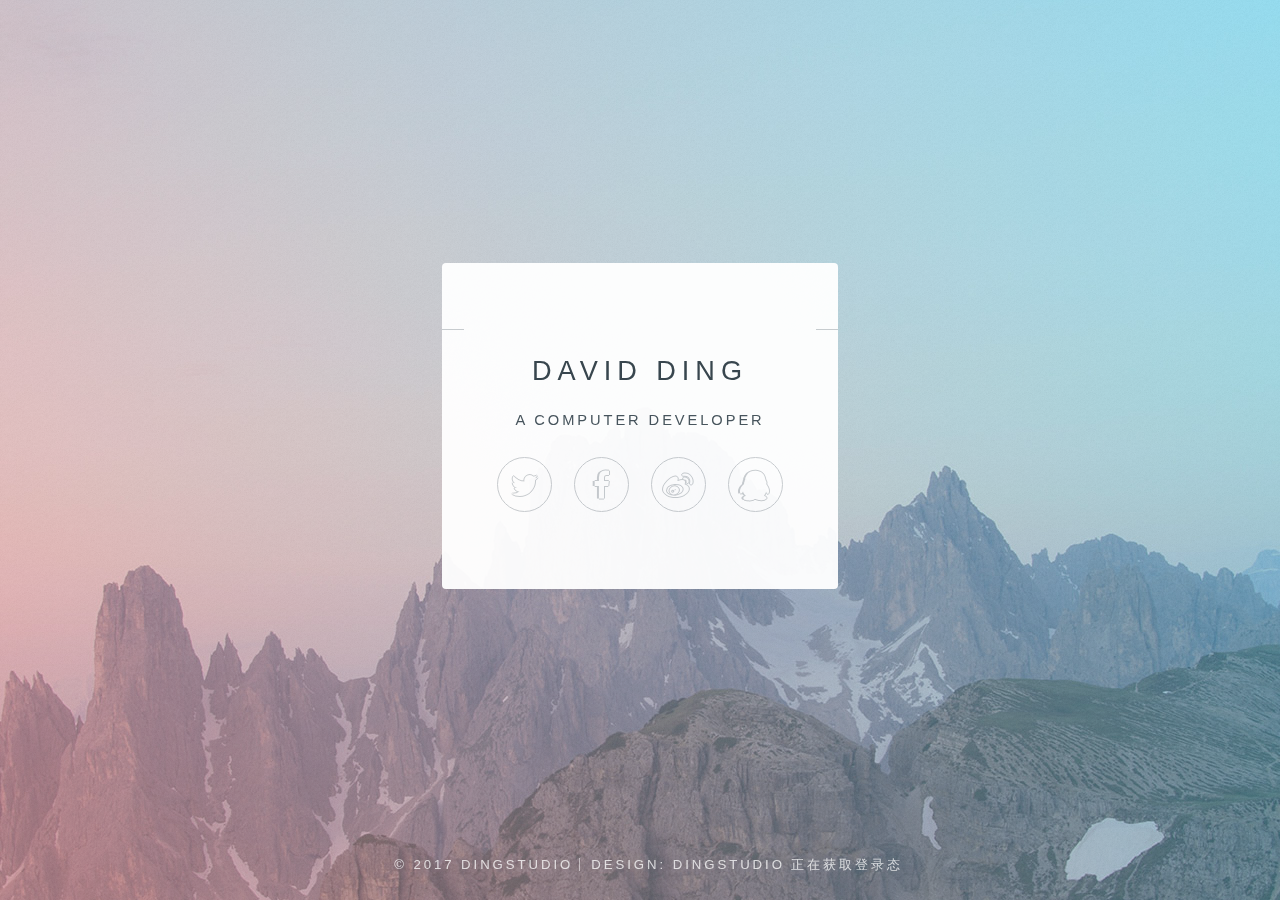
==== index.html @ 2adf883c "Add SSO Support" ====
<!DOCTYPE HTML>
<!--
	Identity by HTML5 UP
	html5up.net | @ajlkn
	Free for personal and commercial use under the CCA 3.0 license (html5up.net/license)
-->
<html>
	<head>
		<title>Identity by DingStudio</title>
		<meta charset="utf-8" />
		<meta name="viewport" content="width=device-width, initial-scale=1" />
		<!--[if lte IE 8]><script src="assets/js/html5shiv.js"></script><![endif]-->
		<link rel="stylesheet" href="assets/css/main.css" />
		<!--[if lte IE 9]><link rel="stylesheet" href="assets/css/ie9.css" /><![endif]-->
		<!--[if lte IE 8]><link rel="stylesheet" href="assets/css/ie8.css" /><![endif]-->
		<noscript><link rel="stylesheet" href="assets/css/noscript.css" /></noscript>
	</head>
	<body class="is-loading">

		<!-- Wrapper -->
			<div id="wrapper">

				<!-- Main -->
					<section id="main">
						<header>
							<span class="avatar"><img src="http://avatars2.githubusercontent.com/u/13513906" alt="" /></span>
							<h1><a href="http://www.dingstudio.cn">David Ding</a></h1>
							<p><a href="http://blog.dingstudio.cn">A computer developer</a></p>
						</header>
						<!--
						<hr />
						<h2>Extra Stuff!</h2>
						<form method="post" action="#">
							<div class="field">
								<input type="text" name="name" id="name" placeholder="Name" />
							</div>
							<div class="field">
								<input type="email" name="email" id="email" placeholder="Email" />
							</div>
							<div class="field">
								<div class="select-wrapper">
									<select name="department" id="department">
										<option value="">Department</option>
										<option value="sales">Sales</option>
										<option value="tech">Tech Support</option>
										<option value="null">/dev/null</option>
									</select>
								</div>
							</div>
							<div class="field">
								<textarea name="message" id="message" placeholder="Message" rows="4"></textarea>
							</div>
							<div class="field">
								<input type="checkbox" id="human" name="human" /><label for="human">I'm a human</label>
							</div>
							<div class="field">
								<label>But are you a robot?</label>
								<input type="radio" id="robot_yes" name="robot" /><label for="robot_yes">Yes</label>
								<input type="radio" id="robot_no" name="robot" /><label for="robot_no">No</label>
							</div>
							<ul class="actions">
								<li><a href="#" class="button">Get Started</a></li>
							</ul>
						</form>
						<hr />
						-->
						<footer>
							<ul class="icons">
								<li><a href="https://twitter.com/_DavidDing" class="fa-twitter">Twitter</a></li>
								<li><a href="https://www.facebook.com/DingCloud" class="fa-facebook">Facebook</a></li>
								<li><a href="https://weibo.com/ddawx123" class="fa-weibo">Weibo</a></li>
								<li><a href="http://wpa.qq.com/msgrd?v=3&uin=954759397&site=qq&menu=yes" class="fa-qq">QQ</a></li>
							</ul>
						</footer>
					</section>

				<!-- Footer -->
					<footer id="footer">
						<ul class="copyright">
							<li>&copy; 2017 DingStudio</li><li>Design: <a href="http://www.dingstudio.cn">DingStudio</a> <span id="login_status">正在获取登录态</span></li>
						</ul>
					</footer>

			</div>

		<!-- Scripts -->
			<!--[if lte IE 8]><script src="assets/js/respond.min.js"></script><![endif]-->
			<script>
				if ('addEventListener' in window) {
					window.addEventListener('load', function() { document.body.className = document.body.className.replace(/\bis-loading\b/, ''); });
					document.body.className += (navigator.userAgent.match(/(MSIE|rv:11\.0)/) ? ' is-ie' : '');
				}
				var xhr;
    			if (window.XMLHttpRequest) {// code for IE7+, Firefox, Chrome, Opera, Safari
    			    xhr = new XMLHttpRequest();
    			}
    			else {// code for IE6, IE5
    			    xhr = new ActiveXObject("Microsoft.XMLHTTP");
    			}
    			xhr.onreadystatechange = function () {
    			    if (xhr.readyState == 4 && xhr.status == 200) {
    			        var authdata = xhr.responseXML;
    			        var authcode = authdata.getElementsByTagName("authcode")[0].firstChild.nodeValue;
    			        //alert(authcode);
    			        if (authcode == '0') {
    			            document.getElementById("login_status").innerHTML = '<a href="https://passport.dingstudio.cn/sso/login?returnUrl=' + encodeURIComponent(window.location.href) + '" target="_self">登录</a>';
    			        }
    			        else {
    			            var token = authdata.getElementsByTagName("token")[0].firstChild.nodeValue;//Get User Token
    			            var xhr2;
    			            if (window.XMLHttpRequest) {// code for IE7+, Firefox, Chrome, Opera, Safari
    			                xhr2 = new XMLHttpRequest();
    			            }
    			            else {// code for IE6, IE5
    			                xhr2 = new ActiveXObject("Microsoft.XMLHTTP");
    			            }
    			            xhr2.onreadystatechange = function () {
    			                if (xhr2.readyState == 4 && xhr2.status == 200) {
    			                    var userinfo = xhr2.responseXML;
    			                    var resultcode = userinfo.getElementsByTagName("code")[0].firstChild.nodeValue;
    			                    if (resultcode == 200) {
    			                        //var userdata = userinfo.getElementsByTagName("data")[0];
										var username = userinfo.getElementsByTagName("data")[0].getElementsByTagName("username")[0].firstChild.nodeValue;
										document.getElementById("login_status").innerHTML = '您已作为：<a href="https://passport.dingstudio.cn/sso/usercenter.php?ref=portalindex" target="_blank">' + username + '</a> 登录，<a href="https://passport.dingstudio.cn/sso/login.php?action=dologout&url=' + encodeURIComponent(window.location.href) + '" target="_self" title="退出网站通行证登录状态">点此</a>退出。';
    			                    }
    			                }
    			            }
    			            xhr2.withCredentials = true;
    			            xhr2.open("POST", "https://passport.dingstudio.cn/sso/api?format=xml&action=verify", true);
    			            xhr2.setRequestHeader("Content-type", "application/x-www-form-urlencoded");
    			            xhr2.send('token=' + token + '&reqtime=' + Date.parse(new Date()) / 1000 + '&cors_domain=' + window.location.protocol + '//' + window.location.host);
    			        }
    			    }
    			}
    			xhr.withCredentials = true;
    			xhr.open("POST", "https://passport.dingstudio.cn/sso/api?format=xml&action=status", true);
    			xhr.setRequestHeader("Content-type", "application/x-www-form-urlencoded");
    			xhr.send('cors_domain=' + window.location.protocol + '//' + window.location.host);
			</script>

	</body>
</html>
---- assets/css/main.css ----
@charset "UTF-8";
@import url(font-awesome.min.css);
/*@import url("https://fonts.googleapis.com/css?family=Source+Sans+Pro:300");*/

/*
	Identity by HTML5 UP
	html5up.net | @ajlkn
	Free for personal and commercial use under the CCA 3.0 license (html5up.net/license)
*/

/* Reset */

	html, body, div, span, applet, object, iframe, h1, h2, h3, h4, h5, h6, p, blockquote, pre, a, abbr, acronym, address, big, cite, code, del, dfn, em, img, ins, kbd, q, s, samp, small, strike, strong, sub, sup, tt, var, b, u, i, center, dl, dt, dd, ol, ul, li, fieldset, form, label, legend, table, caption, tbody, tfoot, thead, tr, th, td, article, aside, canvas, details, embed, figure, figcaption, footer, header, hgroup, menu, nav, output, ruby, section, summary, time, mark, audio, video {
		margin: 0;
		padding: 0;
		border: 0;
		font-size: 100%;
		font: inherit;
		vertical-align: baseline;
	}

	article, aside, details, figcaption, figure, footer, header, hgroup, menu, nav, section {
		display: block;
	}

	body {
		line-height: 1;
	}

	ol, ul {
		list-style: none;
	}

	blockquote, q {
		quotes: none;
	}

	blockquote:before, blockquote:after, q:before, q:after {
		content: '';
		content: none;
	}

	table {
		border-collapse: collapse;
		border-spacing: 0;
	}

	body {
		-webkit-text-size-adjust: none;
	}

/* Box Model */

	*, *:before, *:after {
		-moz-box-sizing: border-box;
		-webkit-box-sizing: border-box;
		box-sizing: border-box;
	}

/* Basic */

	@media screen and (max-width: 480px) {

		html, body {
			min-width: 320px;
		}

	}

	body.is-loading *, body.is-loading *:before, body.is-loading *:after {
		-moz-animation: none !important;
		-webkit-animation: none !important;
		-ms-animation: none !important;
		animation: none !important;
		-moz-transition: none !important;
		-webkit-transition: none !important;
		-ms-transition: none !important;
		transition: none !important;
	}

	html {
		height: 100%;
	}

	body {
		height: 100%;
		background-color: #ffffff;
		background-image: url("images/overlay.png"), -moz-linear-gradient(60deg, rgba(255, 165, 150, 0.5) 5%, rgba(0, 228, 255, 0.35)), url("../../images/bg.jpg");
		background-image: url("images/overlay.png"), -webkit-linear-gradient(60deg, rgba(255, 165, 150, 0.5) 5%, rgba(0, 228, 255, 0.35)), url("../../images/bg.jpg");
		background-image: url("images/overlay.png"), -ms-linear-gradient(60deg, rgba(255, 165, 150, 0.5) 5%, rgba(0, 228, 255, 0.35)), url("../../images/bg.jpg");
		background-image: url("images/overlay.png"), linear-gradient(60deg, rgba(255, 165, 150, 0.5) 5%, rgba(0, 228, 255, 0.35)), url("../../images/bg.jpg");
		background-repeat: repeat,			no-repeat,			no-repeat;
		background-size: 100px 100px, cover,				cover;
		background-position: top left,		center center,		bottom center;
		background-attachment: fixed,			fixed,				fixed;
	}

		body:after {
			content: '';
			display: block;
			position: fixed;
			top: 0;
			left: 0;
			width: 100%;
			height: inherit;
			opacity: 0;
			z-index: 1;
			background-color: #ffffff;
			background-image: url("images/overlay.png"), -moz-linear-gradient(60deg, rgba(255, 165, 150, 0.5) 5%, rgba(0, 228, 255, 0.35));
			background-image: url("images/overlay.png"), -webkit-linear-gradient(60deg, rgba(255, 165, 150, 0.5) 5%, rgba(0, 228, 255, 0.35));
			background-image: url("images/overlay.png"), -ms-linear-gradient(60deg, rgba(255, 165, 150, 0.5) 5%, rgba(0, 228, 255, 0.35));
			background-image: url("images/overlay.png"), linear-gradient(60deg, rgba(255, 165, 150, 0.5) 5%, rgba(0, 228, 255, 0.35));
			background-repeat: repeat,			no-repeat;
			background-size: 100px 100px, cover;
			background-position: top left,		center center;
			-moz-transition: opacity 1.75s ease-out;
			-webkit-transition: opacity 1.75s ease-out;
			-ms-transition: opacity 1.75s ease-out;
			transition: opacity 1.75s ease-out;
		}

		body.is-loading:after {
			opacity: 1;
		}

/* Type */

	body, input, select, textarea {
		color: #414f57;
		font-family: "Source Sans Pro", Helvetica, sans-serif;
		font-size: 14pt;
		font-weight: 300;
		line-height: 2;
		letter-spacing: 0.2em;
		text-transform: uppercase;
	}

		@media screen and (max-width: 1680px) {

			body, input, select, textarea {
				font-size: 11pt;
			}

		}

		@media screen and (max-width: 480px) {

			body, input, select, textarea {
				font-size: 10pt;
				line-height: 1.75;
			}

		}

	a {
		-moz-transition: color 0.2s ease, border-color 0.2s ease;
		-webkit-transition: color 0.2s ease, border-color 0.2s ease;
		-ms-transition: color 0.2s ease, border-color 0.2s ease;
		transition: color 0.2s ease, border-color 0.2s ease;
		color: inherit;
		text-decoration: none;
	}

		a:before {
			-moz-transition: color 0.2s ease, text-shadow 0.2s ease;
			-webkit-transition: color 0.2s ease, text-shadow 0.2s ease;
			-ms-transition: color 0.2s ease, text-shadow 0.2s ease;
			transition: color 0.2s ease, text-shadow 0.2s ease;
		}

		a:hover {
			color: #ff7496;
		}

	strong, b {
		color: #313f47;
	}

	em, i {
		font-style: italic;
	}

	p {
		margin: 0 0 1.5em 0;
	}

	h1, h2, h3, h4, h5, h6 {
		color: #313f47;
		line-height: 1.5;
		margin: 0 0 0.75em 0;
	}

		h1 a, h2 a, h3 a, h4 a, h5 a, h6 a {
			color: inherit;
			text-decoration: none;
		}

	h1 {
		font-size: 1.85em;
		letter-spacing: 0.22em;
		margin: 0 0 0.525em 0;
	}

	h2 {
		font-size: 1.25em;
	}

	h3 {
		font-size: 1em;
	}

	h4 {
		font-size: 1em;
	}

	h5 {
		font-size: 1em;
	}

	h6 {
		font-size: 1em;
	}

	@media screen and (max-width: 480px) {

		h1 {
			font-size: 1.65em;
		}

	}

	sub {
		font-size: 0.8em;
		position: relative;
		top: 0.5em;
	}

	sup {
		font-size: 0.8em;
		position: relative;
		top: -0.5em;
	}

	hr {
		border: 0;
		border-bottom: solid 1px #c8cccf;
		margin: 3em 0;
	}

/* Form */

	form {
		margin: 0 0 1.5em 0;
	}

		form > .field {
			margin: 0 0 1.5em 0;
		}

			form > .field > :last-child {
				margin-bottom: 0;
			}

	label {
		color: #313f47;
		display: block;
		font-size: 0.9em;
		margin: 0 0 0.75em 0;
	}

	input[type="text"],
	input[type="password"],
	input[type="email"],
	input[type="tel"],
	select,
	textarea {
		-moz-appearance: none;
		-webkit-appearance: none;
		-ms-appearance: none;
		appearance: none;
		border-radius: 4px;
		border: solid 1px #c8cccf;
		color: inherit;
		display: block;
		outline: 0;
		padding: 0 1em;
		text-decoration: none;
		width: 100%;
	}

		input[type="text"]:invalid,
		input[type="password"]:invalid,
		input[type="email"]:invalid,
		input[type="tel"]:invalid,
		select:invalid,
		textarea:invalid {
			box-shadow: none;
		}

		input[type="text"]:focus,
		input[type="password"]:focus,
		input[type="email"]:focus,
		input[type="tel"]:focus,
		select:focus,
		textarea:focus {
			border-color: #ff7496;
		}

	.select-wrapper {
		text-decoration: none;
		display: block;
		position: relative;
	}

		.select-wrapper:before {
			content: "";
			-moz-osx-font-smoothing: grayscale;
			-webkit-font-smoothing: antialiased;
			font-family: FontAwesome;
			font-style: normal;
			font-weight: normal;
			text-transform: none !important;
		}

		.select-wrapper:before {
			color: #c8cccf;
			display: block;
			height: 2.75em;
			line-height: 2.75em;
			pointer-events: none;
			position: absolute;
			right: 0;
			text-align: center;
			top: 0;
			width: 2.75em;
		}

		.select-wrapper select::-ms-expand {
			display: none;
		}

	input[type="text"],
	input[type="password"],
	input[type="email"],
	select {
		height: 2.75em;
	}

	textarea {
		padding: 0.75em 1em;
	}

	input[type="checkbox"],
	input[type="radio"] {
		-moz-appearance: none;
		-webkit-appearance: none;
		-ms-appearance: none;
		appearance: none;
		display: block;
		float: left;
		margin-right: -2em;
		opacity: 0;
		width: 1em;
		z-index: -1;
	}

		input[type="checkbox"] + label,
		input[type="radio"] + label {
			text-decoration: none;
			color: #414f57;
			cursor: pointer;
			display: inline-block;
			font-size: 1em;
			font-weight: 300;
			padding-left: 2.4em;
			padding-right: 0.75em;
			position: relative;
		}

			input[type="checkbox"] + label:before,
			input[type="radio"] + label:before {
				-moz-osx-font-smoothing: grayscale;
				-webkit-font-smoothing: antialiased;
				font-family: FontAwesome;
				font-style: normal;
				font-weight: normal;
				text-transform: none !important;
			}

			input[type="checkbox"] + label:before,
			input[type="radio"] + label:before {
				border-radius: 4px;
				border: solid 1px #c8cccf;
				content: '';
				display: inline-block;
				height: 1.65em;
				left: 0;
				line-height: 1.58125em;
				position: absolute;
				text-align: center;
				top: 0.15em;
				width: 1.65em;
			}

		input[type="checkbox"]:checked + label:before,
		input[type="radio"]:checked + label:before {
			color: #ff7496;
			content: '\f00c';
		}

		input[type="checkbox"]:focus + label:before,
		input[type="radio"]:focus + label:before {
			border-color: #ff7496;
		}

	input[type="checkbox"] + label:before {
		border-radius: 4px;
	}

	input[type="radio"] + label:before {
		border-radius: 100%;
	}

	::-webkit-input-placeholder {
		color: #616f77 !important;
		opacity: 1.0;
	}

	:-moz-placeholder {
		color: #616f77 !important;
		opacity: 1.0;
	}

	::-moz-placeholder {
		color: #616f77 !important;
		opacity: 1.0;
	}

	:-ms-input-placeholder {
		color: #616f77 !important;
		opacity: 1.0;
	}

	.formerize-placeholder {
		color: #616f77 !important;
		opacity: 1.0;
	}

/* Icon */

	.icon {
		text-decoration: none;
		position: relative;
		border-bottom: none;
	}

		.icon:before {
			-moz-osx-font-smoothing: grayscale;
			-webkit-font-smoothing: antialiased;
			font-family: FontAwesome;
			font-style: normal;
			font-weight: normal;
			text-transform: none !important;
		}

		.icon > .label {
			display: none;
		}

/* List */

	ol {
		list-style: decimal;
		margin: 0 0 1.5em 0;
		padding-left: 1.25em;
	}

		ol li {
			padding-left: 0.25em;
		}

	ul {
		list-style: disc;
		margin: 0 0 1.5em 0;
		padding-left: 1em;
	}

		ul li {
			padding-left: 0.5em;
		}

		ul.alt {
			list-style: none;
			padding-left: 0;
		}

			ul.alt li {
				border-top: solid 1px #c8cccf;
				padding: 0.5em 0;
			}

				ul.alt li:first-child {
					border-top: 0;
					padding-top: 0;
				}

		ul.icons {
			cursor: default;
			list-style: none;
			padding-left: 0;
			margin-top: -0.675em;
		}

			ul.icons li {
				display: inline-block;
				padding: 0.675em 0.5em;
			}

				ul.icons li a {
					text-decoration: none;
					position: relative;
					display: block;
					width: 3.75em;
					height: 3.75em;
					border-radius: 100%;
					border: solid 1px #c8cccf;
					line-height: 3.75em;
					overflow: hidden;
					text-align: center;
					text-indent: 3.75em;
					white-space: nowrap;
				}

					ul.icons li a:before {
						-moz-osx-font-smoothing: grayscale;
						-webkit-font-smoothing: antialiased;
						font-family: FontAwesome;
						font-style: normal;
						font-weight: normal;
						text-transform: none !important;
					}

					ul.icons li a:before {
						color: #ffffff;
						text-shadow: 1.25px 0px 0px #c8cccf, -1.25px 0px 0px #c8cccf, 0px 1.25px 0px #c8cccf, 0px -1.25px 0px #c8cccf;
					}

					ul.icons li a:hover:before {
						text-shadow: 1.25px 0px 0px #ff7496, -1.25px 0px 0px #ff7496, 0px 1.25px 0px #ff7496, 0px -1.25px 0px #ff7496;
					}

					ul.icons li a:before {
						position: absolute;
						top: 0;
						left: 0;
						width: inherit;
						height: inherit;
						font-size: 1.85rem;
						line-height: inherit;
						text-align: center;
						text-indent: 0;
					}

					ul.icons li a:hover {
						border-color: #ff7496;
					}

			@media screen and (max-width: 480px) {

				ul.icons li a:before {
					font-size: 1.5rem;
				}

			}

		ul.actions {
			cursor: default;
			list-style: none;
			padding-left: 0;
		}

			ul.actions li {
				display: inline-block;
				padding: 0 0.75em 0 0;
				vertical-align: middle;
			}

				ul.actions li:last-child {
					padding-right: 0;
				}

	dl {
		margin: 0 0 1.5em 0;
	}

		dl dt {
			display: block;
			margin: 0 0 0.75em 0;
		}

		dl dd {
			margin-left: 1.5em;
		}

/* Button */

	input[type="submit"],
	input[type="reset"],
	input[type="button"],
	button,
	.button {
		-moz-appearance: none;
		-webkit-appearance: none;
		-ms-appearance: none;
		appearance: none;
		-moz-transition: background-color 0.2s ease-in-out, border-color 0.2s ease-in-out, color 0.2s ease-in-out;
		-webkit-transition: background-color 0.2s ease-in-out, border-color 0.2s ease-in-out, color 0.2s ease-in-out;
		-ms-transition: background-color 0.2s ease-in-out, border-color 0.2s ease-in-out, color 0.2s ease-in-out;
		transition: background-color 0.2s ease-in-out, border-color 0.2s ease-in-out, color 0.2s ease-in-out;
		display: inline-block;
		height: 2.75em;
		line-height: 2.75em;
		padding: 0 1.5em;
		background-color: transparent;
		border-radius: 4px;
		border: solid 1px #c8cccf;
		color: #414f57 !important;
		cursor: pointer;
		text-align: center;
		text-decoration: none;
		white-space: nowrap;
	}

		input[type="submit"]:hover,
		input[type="reset"]:hover,
		input[type="button"]:hover,
		button:hover,
		.button:hover {
			border-color: #ff7496;
			color: #ff7496 !important;
		}

		input[type="submit"].icon,
		input[type="reset"].icon,
		input[type="button"].icon,
		button.icon,
		.button.icon {
			padding-left: 1.35em;
		}

			input[type="submit"].icon:before,
			input[type="reset"].icon:before,
			input[type="button"].icon:before,
			button.icon:before,
			.button.icon:before {
				margin-right: 0.5em;
			}

		input[type="submit"].fit,
		input[type="reset"].fit,
		input[type="button"].fit,
		button.fit,
		.button.fit {
			display: block;
			width: 100%;
			margin: 0 0 0.75em 0;
		}

		input[type="submit"].small,
		input[type="reset"].small,
		input[type="button"].small,
		button.small,
		.button.small {
			font-size: 0.8em;
		}

		input[type="submit"].big,
		input[type="reset"].big,
		input[type="button"].big,
		button.big,
		.button.big {
			font-size: 1.35em;
		}

		input[type="submit"].disabled, input[type="submit"]:disabled,
		input[type="reset"].disabled,
		input[type="reset"]:disabled,
		input[type="button"].disabled,
		input[type="button"]:disabled,
		button.disabled,
		button:disabled,
		.button.disabled,
		.button:disabled {
			-moz-pointer-events: none;
			-webkit-pointer-events: none;
			-ms-pointer-events: none;
			pointer-events: none;
			opacity: 0.5;
		}

/* Main */

	#main {
		position: relative;
		max-width: 100%;
		min-width: 27em;
		padding: 4.5em 3em 3em 3em ;
		background: #ffffff;
		border-radius: 4px;
		cursor: default;
		opacity: 0.95;
		text-align: center;
		-moz-transform-origin: 50% 50%;
		-webkit-transform-origin: 50% 50%;
		-ms-transform-origin: 50% 50%;
		transform-origin: 50% 50%;
		-moz-transform: rotateX(0deg);
		-webkit-transform: rotateX(0deg);
		-ms-transform: rotateX(0deg);
		transform: rotateX(0deg);
		-moz-transition: opacity 1s ease, -moz-transform 1s ease;
		-webkit-transition: opacity 1s ease, -webkit-transform 1s ease;
		-ms-transition: opacity 1s ease, -ms-transform 1s ease;
		transition: opacity 1s ease, transform 1s ease;
	}

		#main .avatar {
			position: relative;
			display: block;
			margin-bottom: 1.5em;
		}

			#main .avatar img {
				display: block;
				margin: 0 auto;
				border-radius: 100%;
				box-shadow: 0 0 0 1.5em #ffffff;
			}

			#main .avatar:before {
				content: '';
				display: block;
				position: absolute;
				top: 50%;
				left: -3em;
				width: calc(100% + 6em);
				height: 1px;
				z-index: -1;
				background: #c8cccf;
			}

		@media screen and (max-width: 480px) {

			#main {
				min-width: 0;
				width: 100%;
				padding: 4em 2em 2.5em 2em ;
			}

				#main .avatar:before {
					left: -2em;
					width: calc(100% + 4em);
				}

		}

		body.is-loading #main {
			opacity: 0;
			-moz-transform: rotateX(15deg);
			-webkit-transform: rotateX(15deg);
			-ms-transform: rotateX(15deg);
			transform: rotateX(15deg);
		}

/* Footer */

	#footer {
		-moz-align-self: -moz-flex-end;
		-webkit-align-self: -webkit-flex-end;
		-ms-align-self: -ms-flex-end;
		align-self: flex-end;
		width: 100%;
		padding: 1.5em 0 0 0;
		color: rgba(255, 255, 255, 0.75);
		cursor: default;
		text-align: center;
	}

		#footer .copyright {
			margin: 0;
			padding: 0;
			font-size: 0.9em;
			list-style: none;
		}

			#footer .copyright li {
				display: inline-block;
				margin: 0 0 0 0.45em;
				padding: 0 0 0 0.85em;
				border-left: solid 1px rgba(255, 255, 255, 0.5);
				line-height: 1;
			}

				#footer .copyright li:first-child {
					border-left: 0;
				}

/* Wrapper */

	#wrapper {
		display: -moz-flex;
		display: -webkit-flex;
		display: -ms-flex;
		display: flex;
		-moz-align-items: center;
		-webkit-align-items: center;
		-ms-align-items: center;
		align-items: center;
		-moz-justify-content: space-between;
		-webkit-justify-content: space-between;
		-ms-justify-content: space-between;
		justify-content: space-between;
		-moz-flex-direction: column;
		-webkit-flex-direction: column;
		-ms-flex-direction: column;
		flex-direction: column;
		-moz-perspective: 1000px;
		-webkit-perspective: 1000px;
		-ms-perspective: 1000px;
		perspective: 1000px;
		position: relative;
		min-height: 100%;
		padding: 1.5em;
		z-index: 2;
	}

		#wrapper > * {
			z-index: 1;
		}

		#wrapper:before {
			content: '';
			display: block;
		}

		@media screen and (max-width: 360px) {

			#wrapper {
				padding: 0.75em;
			}

		}

		body.is-ie #wrapper {
			height: 100%;
		}
---- assets/css/ie9.css ----
/*
	Identity by HTML5 UP
	html5up.net | @ajlkn
	Free for personal and commercial use under the CCA 3.0 license (html5up.net/license)
*/

/* Basic */

	body {
		background-image: url("../../images/bg.jpg");
		background-repeat: no-repeat;
		background-size: cover;
		background-position: bottom center;
		background-attachment: fixed;
	}

		body:after {
			display: none;
		}

/* List */

	ul.icons li a:before {
		color: #c8cccf;
	}

	ul.icons li a:hover:before {
		color: #ff7496;
	}

/* Wrapper */

	#wrapper {
		text-align: center;
	}

/* Main */

	#main {
		display: inline-block;
	}
---- assets/css/ie8.css ----
/*
	Identity by HTML5 UP
	html5up.net | @ajlkn
	Free for personal and commercial use under the CCA 3.0 license (html5up.net/license)
*/

/* List */

	ul.icons li a {
		-ms-behavior: url("assets/js/PIE.htc");
	}

		ul.icons li a:before {
			text-align: center;
			font-size: 26px;
		}

/* Main */

	#main {
		-ms-behavior: url("assets/js/PIE.htc");
	}

		#main .avatar img {
			-ms-behavior: url("assets/js/PIE.htc");
		}

/* Footer */

	#footer {
		color: #fff;
	}

		#footer .copyright li {
			border-left: solid 1px #fff;
		}
---- assets/css/noscript.css ----
/*
	Identity by HTML5 UP
	html5up.net | @ajlkn
	Free for personal and commercial use under the CCA 3.0 license (html5up.net/license)
*/

/* Basic */

	body:after {
		display: none;
	}

/* Main */

	#main {
		-moz-transform: none !important;
		-webkit-transform: none !important;
		-ms-transform: none !important;
		transform: none !important;
		opacity: 1 !important;
	}
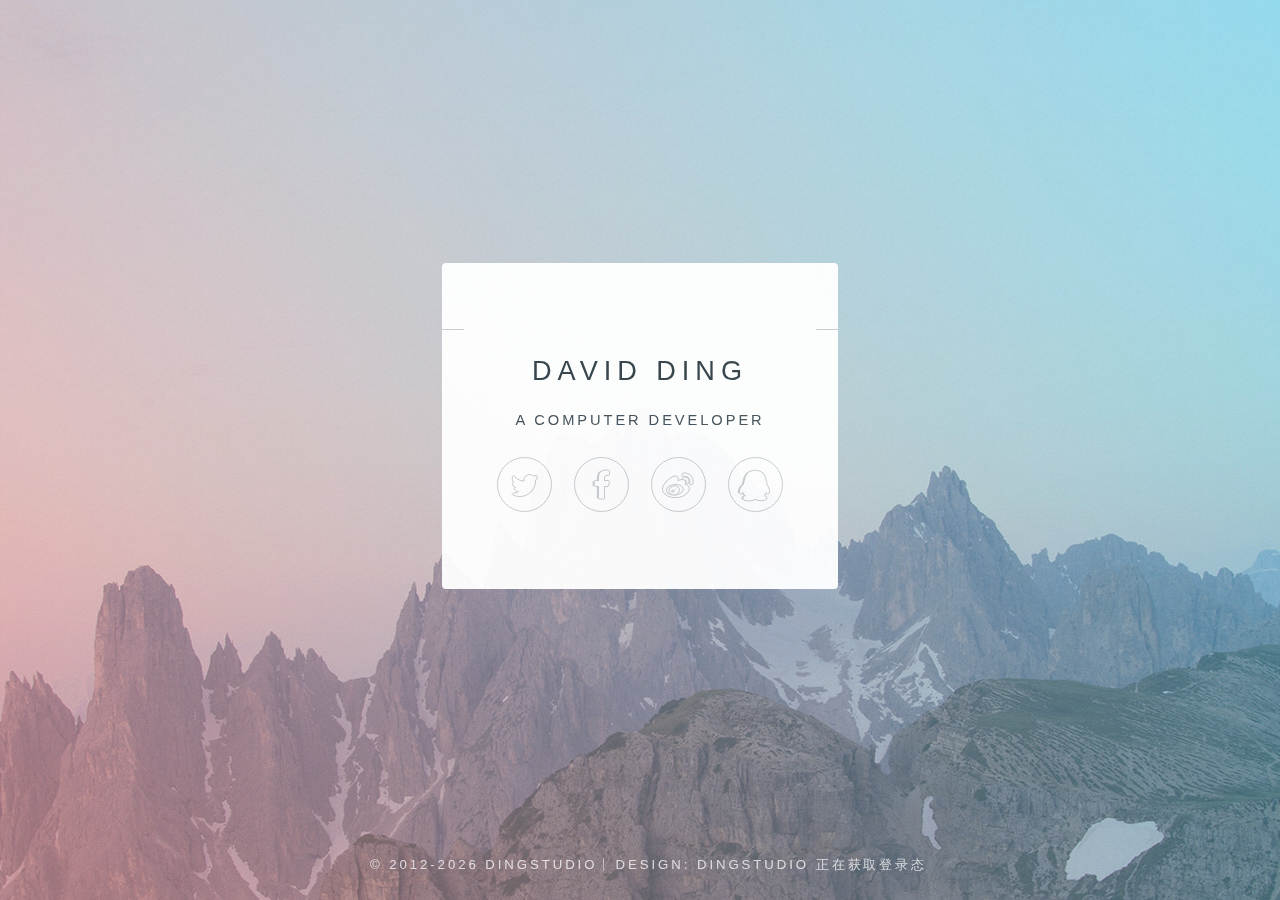
==== commit 5bf07336: "Add dynamic date time copyright" ====
--- a/index.html
+++ b/index.html
@@ -23,7 +23,7 @@
 				<!-- Main -->
 					<section id="main">
 						<header>
-							<span class="avatar"><img src="http://avatars2.githubusercontent.com/u/13513906" alt="" /></span>
+							<span class="avatar"><img src="//avatars2.githubusercontent.com/u/13513906" alt="" /></span>
 							<h1><a href="http://www.dingstudio.cn">David Ding</a></h1>
 							<p><a href="http://blog.dingstudio.cn">A computer developer</a></p>
 						</header>
@@ -77,7 +77,7 @@
 				<!-- Footer -->
 					<footer id="footer">
 						<ul class="copyright">
-							<li>&copy; 2017 DingStudio</li><li>Design: <a href="http://www.dingstudio.cn">DingStudio</a> <span id="login_status">正在获取登录态</span></li>
+							<li>&copy; 2012-<script>document.write(new Date().getFullYear());</script> DingStudio</li><li>Design: <a href="http://www.dingstudio.cn">DingStudio</a> <span id="login_status">正在获取登录态</span></li>
 						</ul>
 					</footer>
 
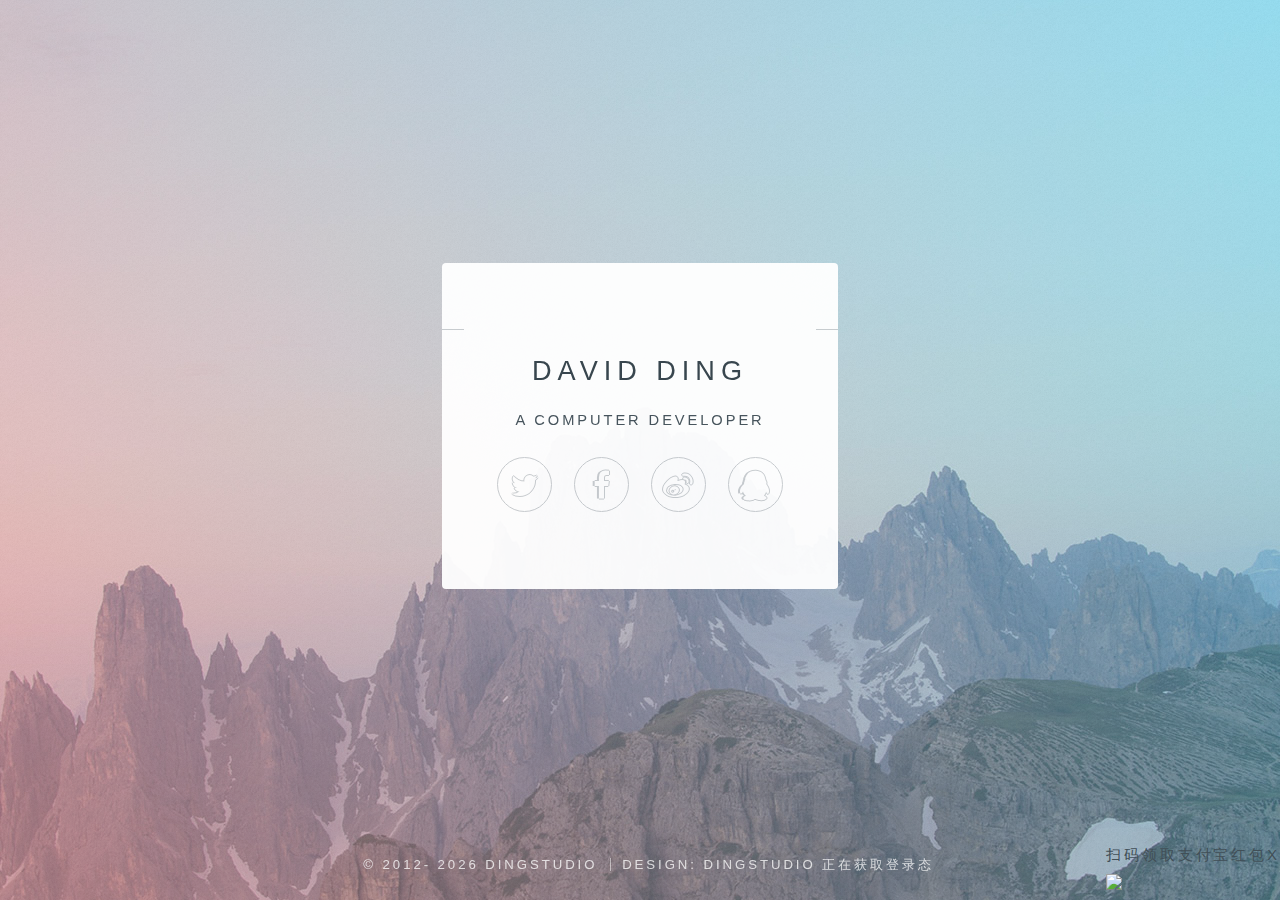
==== commit 134c841f: "Update index.html" ====
--- a/index.html
+++ b/index.html
@@ -5,138 +5,113 @@
 	Free for personal and commercial use under the CCA 3.0 license (html5up.net/license)
 -->
 <html>
-	<head>
-		<title>Identity by DingStudio</title>
-		<meta charset="utf-8" />
-		<meta name="viewport" content="width=device-width, initial-scale=1" />
-		<!--[if lte IE 8]><script src="assets/js/html5shiv.js"></script><![endif]-->
-		<link rel="stylesheet" href="assets/css/main.css" />
-		<!--[if lte IE 9]><link rel="stylesheet" href="assets/css/ie9.css" /><![endif]-->
-		<!--[if lte IE 8]><link rel="stylesheet" href="assets/css/ie8.css" /><![endif]-->
-		<noscript><link rel="stylesheet" href="assets/css/noscript.css" /></noscript>
-	</head>
-	<body class="is-loading">
 
-		<!-- Wrapper -->
-			<div id="wrapper">
+    <head>
+        <title>Identity by DingStudio</title>
+        <meta charset="utf-8" />
+        <meta name="viewport" content="width=device-width, initial-scale=1" />
+        <!--[if lte IE 8]><script src="assets/js/html5shiv.js"></script><![endif]-->
+        <link rel="stylesheet" href="assets/css/main.css" />
+        <!--[if lte IE 9]><link rel="stylesheet" href="assets/css/ie9.css" /><![endif]-->
+        <!--[if lte IE 8]><link rel="stylesheet" href="assets/css/ie8.css" /><![endif]-->
+        <noscript>
+            <link rel="stylesheet" href="assets/css/noscript.css" />
+        </noscript>
+    </head>
 
-				<!-- Main -->
-					<section id="main">
-						<header>
-							<span class="avatar"><img src="//avatars2.githubusercontent.com/u/13513906" alt="" /></span>
-							<h1><a href="http://www.dingstudio.cn">David Ding</a></h1>
-							<p><a href="http://blog.dingstudio.cn">A computer developer</a></p>
-						</header>
-						<!--
-						<hr />
-						<h2>Extra Stuff!</h2>
-						<form method="post" action="#">
-							<div class="field">
-								<input type="text" name="name" id="name" placeholder="Name" />
-							</div>
-							<div class="field">
-								<input type="email" name="email" id="email" placeholder="Email" />
-							</div>
-							<div class="field">
-								<div class="select-wrapper">
-									<select name="department" id="department">
-										<option value="">Department</option>
-										<option value="sales">Sales</option>
-										<option value="tech">Tech Support</option>
-										<option value="null">/dev/null</option>
-									</select>
-								</div>
-							</div>
-							<div class="field">
-								<textarea name="message" id="message" placeholder="Message" rows="4"></textarea>
-							</div>
-							<div class="field">
-								<input type="checkbox" id="human" name="human" /><label for="human">I'm a human</label>
-							</div>
-							<div class="field">
-								<label>But are you a robot?</label>
-								<input type="radio" id="robot_yes" name="robot" /><label for="robot_yes">Yes</label>
-								<input type="radio" id="robot_no" name="robot" /><label for="robot_no">No</label>
-							</div>
-							<ul class="actions">
-								<li><a href="#" class="button">Get Started</a></li>
-							</ul>
-						</form>
-						<hr />
-						-->
-						<footer>
-							<ul class="icons">
-								<li><a href="https://twitter.com/_DavidDing" class="fa-twitter">Twitter</a></li>
-								<li><a href="https://www.facebook.com/DingCloud" class="fa-facebook">Facebook</a></li>
-								<li><a href="https://weibo.com/ddawx123" class="fa-weibo">Weibo</a></li>
-								<li><a href="http://wpa.qq.com/msgrd?v=3&uin=954759397&site=qq&menu=yes" class="fa-qq">QQ</a></li>
-							</ul>
-						</footer>
-					</section>
+    <body class="is-loading">
 
-				<!-- Footer -->
-					<footer id="footer">
-						<ul class="copyright">
-							<li>&copy; 2012-<script>document.write(new Date().getFullYear());</script> DingStudio</li><li>Design: <a href="http://www.dingstudio.cn">DingStudio</a> <span id="login_status">正在获取登录态</span></li>
-						</ul>
-					</footer>
+        <!-- Wrapper -->
+        <div id="wrapper">
 
-			</div>
+            <!-- Main -->
+            <section id="main">
+                <header>
+                    <span class="avatar"><img src="//avatars2.githubusercontent.com/u/13513906" alt="" /></span>
+                    <h1><a href="http://www.dingstudio.cn">David Ding</a></h1>
+                    <p><a href="http://blog.dingstudio.cn">A computer developer</a></p>
+                </header>
+                <footer>
+                    <ul class="icons">
+                        <li><a href="https://twitter.com/_DavidDing" class="fa-twitter">Twitter</a></li>
+                        <li><a href="https://www.facebook.com/DingCloud" class="fa-facebook">Facebook</a></li>
+                        <li><a href="https://weibo.com/ddawx123" class="fa-weibo">Weibo</a></li>
+                        <li><a href="http://wpa.qq.com/msgrd?v=3&uin=954759397&site=qq&menu=yes" class="fa-qq">QQ</a></li>
+                    </ul>
+                </footer>
+            </section>
 
-		<!-- Scripts -->
-			<!--[if lte IE 8]><script src="assets/js/respond.min.js"></script><![endif]-->
-			<script>
-				if ('addEventListener' in window) {
-					window.addEventListener('load', function() { document.body.className = document.body.className.replace(/\bis-loading\b/, ''); });
-					document.body.className += (navigator.userAgent.match(/(MSIE|rv:11\.0)/) ? ' is-ie' : '');
-				}
-				var xhr;
-    			if (window.XMLHttpRequest) {// code for IE7+, Firefox, Chrome, Opera, Safari
-    			    xhr = new XMLHttpRequest();
-    			}
-    			else {// code for IE6, IE5
-    			    xhr = new ActiveXObject("Microsoft.XMLHTTP");
-    			}
-    			xhr.onreadystatechange = function () {
-    			    if (xhr.readyState == 4 && xhr.status == 200) {
-    			        var authdata = xhr.responseXML;
-    			        var authcode = authdata.getElementsByTagName("authcode")[0].firstChild.nodeValue;
-    			        //alert(authcode);
-    			        if (authcode == '0') {
-    			            document.getElementById("login_status").innerHTML = '<a href="https://passport.dingstudio.cn/sso/login?returnUrl=' + encodeURIComponent(window.location.href) + '" target="_self">登录</a>';
-    			        }
-    			        else {
-    			            var token = authdata.getElementsByTagName("token")[0].firstChild.nodeValue;//Get User Token
-    			            var xhr2;
-    			            if (window.XMLHttpRequest) {// code for IE7+, Firefox, Chrome, Opera, Safari
-    			                xhr2 = new XMLHttpRequest();
-    			            }
-    			            else {// code for IE6, IE5
-    			                xhr2 = new ActiveXObject("Microsoft.XMLHTTP");
-    			            }
-    			            xhr2.onreadystatechange = function () {
-    			                if (xhr2.readyState == 4 && xhr2.status == 200) {
-    			                    var userinfo = xhr2.responseXML;
-    			                    var resultcode = userinfo.getElementsByTagName("code")[0].firstChild.nodeValue;
-    			                    if (resultcode == 200) {
-    			                        //var userdata = userinfo.getElementsByTagName("data")[0];
-										var username = userinfo.getElementsByTagName("data")[0].getElementsByTagName("username")[0].firstChild.nodeValue;
-										document.getElementById("login_status").innerHTML = '您已作为：<a href="https://passport.dingstudio.cn/sso/usercenter.php?ref=portalindex" target="_blank">' + username + '</a> 登录，<a href="https://passport.dingstudio.cn/sso/login.php?action=dologout&url=' + encodeURIComponent(window.location.href) + '" target="_self" title="退出网站通行证登录状态">点此</a>退出。';
-    			                    }
-    			                }
-    			            }
-    			            xhr2.withCredentials = true;
-    			            xhr2.open("POST", "https://passport.dingstudio.cn/sso/api?format=xml&action=verify", true);
-    			            xhr2.setRequestHeader("Content-type", "application/x-www-form-urlencoded");
-    			            xhr2.send('token=' + token + '&reqtime=' + Date.parse(new Date()) / 1000 + '&cors_domain=' + window.location.protocol + '//' + window.location.host);
-    			        }
-    			    }
-    			}
-    			xhr.withCredentials = true;
-    			xhr.open("POST", "https://passport.dingstudio.cn/sso/api?format=xml&action=status", true);
-    			xhr.setRequestHeader("Content-type", "application/x-www-form-urlencoded");
-    			xhr.send('cors_domain=' + window.location.protocol + '//' + window.location.host);
-			</script>
+            <!-- Footer -->
+            <footer id="footer">
+                <ul class="copyright">
+                    <li>&copy; 2012-
+                        <script>document.write(new Date().getFullYear());</script> DingStudio</li>
+                    <li>Design: <a href="http://www.dingstudio.cn">DingStudio</a> <span id="login_status">正在获取登录态</span></li>
+                </ul>
+            </footer>
 
-	</body>
+        </div>
+        <!-- Background Music Container -->
+        <div id="bgmusic" align="center" style="display: none"></div>
+
+        <!-- Scripts -->
+        <!--[if lte IE 8]><script src="assets/js/respond.min.js"></script><![endif]-->
+        <script>
+            if ('addEventListener' in window) {
+                window.addEventListener('load', function () { document.body.className = document.body.className.replace(/\bis-loading\b/, ''); });
+                document.body.className += (navigator.userAgent.match(/(MSIE|rv:11\.0)/) ? ' is-ie' : '');
+            }
+            var xhr2;
+            if (window.XMLHttpRequest) {// code for IE7+, Firefox, Chrome, Opera, Safari
+                xhr2 = new XMLHttpRequest();
+            }
+            else {// code for IE6, IE5
+                xhr2 = new ActiveXObject("Microsoft.XMLHTTP");
+            }
+            xhr2.onreadystatechange = function () {
+                if (xhr2.readyState == 4 && xhr2.status == 200) {
+                    var authdata = xhr2.responseXML;
+                    var authcode = authdata.getElementsByTagName("authcode")[0].firstChild.nodeValue;
+                    //alert(authcode);
+                    if (authcode == '0') {
+                        document.getElementById("login_status").innerHTML = '<a href="https://passport.dingstudio.cn/sso/login?returnUrl=' + encodeURIComponent(window.location.href) + '" target="_self">登录</a>';
+                    }
+                    else {
+                        var token = authdata.getElementsByTagName("token")[0].firstChild.nodeValue;//Get User Token
+                        var xhr3;
+                        if (window.XMLHttpRequest) {// code for IE7+, Firefox, Chrome, Opera, Safari
+                            xhr3 = new XMLHttpRequest();
+                        }
+                        else {// code for IE6, IE5
+                            xhr3 = new ActiveXObject("Microsoft.XMLHTTP");
+                        }
+                        xhr3.onreadystatechange = function () {
+                            if (xhr3.readyState == 4 && xhr3.status == 200) {
+                                var userinfo = xhr3.responseXML;
+                                var resultcode = userinfo.getElementsByTagName("code")[0].firstChild.nodeValue;
+                                if (resultcode == 200) {
+                                    //var userdata = userinfo.getElementsByTagName("data")[0];
+                                    var username = userinfo.getElementsByTagName("data")[0].getElementsByTagName("username")[0].firstChild.nodeValue;
+                                    document.getElementById("login_status").innerHTML = '您已作为：<a href="https://passport.dingstudio.cn/sso/usercenter.php?ref=portalindex" target="_blank">' + username + '</a> 登录，<a href="https://passport.dingstudio.cn/sso/login.php?action=dologout&url=' + encodeURIComponent(window.location.href) + '" target="_self" title="退出网站通行证登录状态">点此</a>退出。';
+                                }
+                            }
+                        }
+                        xhr3.withCredentials = true;
+                        xhr3.open("POST", "https://passport.dingstudio.cn/sso/api?format=xml&action=verify", true);
+                        xhr3.setRequestHeader("Content-type", "application/x-www-form-urlencoded");
+                        xhr3.send('token=' + token + '&reqtime=' + Date.parse(new Date()) / 1000 + '&cors_domain=' + window.location.protocol + '//' + window.location.host);
+                    }
+                }
+            }
+            xhr2.withCredentials = true;
+            xhr2.open("POST", "https://passport.dingstudio.cn/sso/api?format=xml&action=status", true);
+            xhr2.setRequestHeader("Content-type", "application/x-www-form-urlencoded");
+            xhr2.send('cors_domain=' + window.location.protocol + '//' + window.location.host);
+        </script>
+        <!-- DingStudio Background Music Api -->
+        <script src="http://www.dingstudio.cn/assets/js/dynamic-bgm.js" type="text/javascript"></script>
+        <!-- Global Site Advertisement Include By JS -->
+        <script src="alipay_redbag.js" type="text/javascript"></script>
+    </body>
+
 </html>
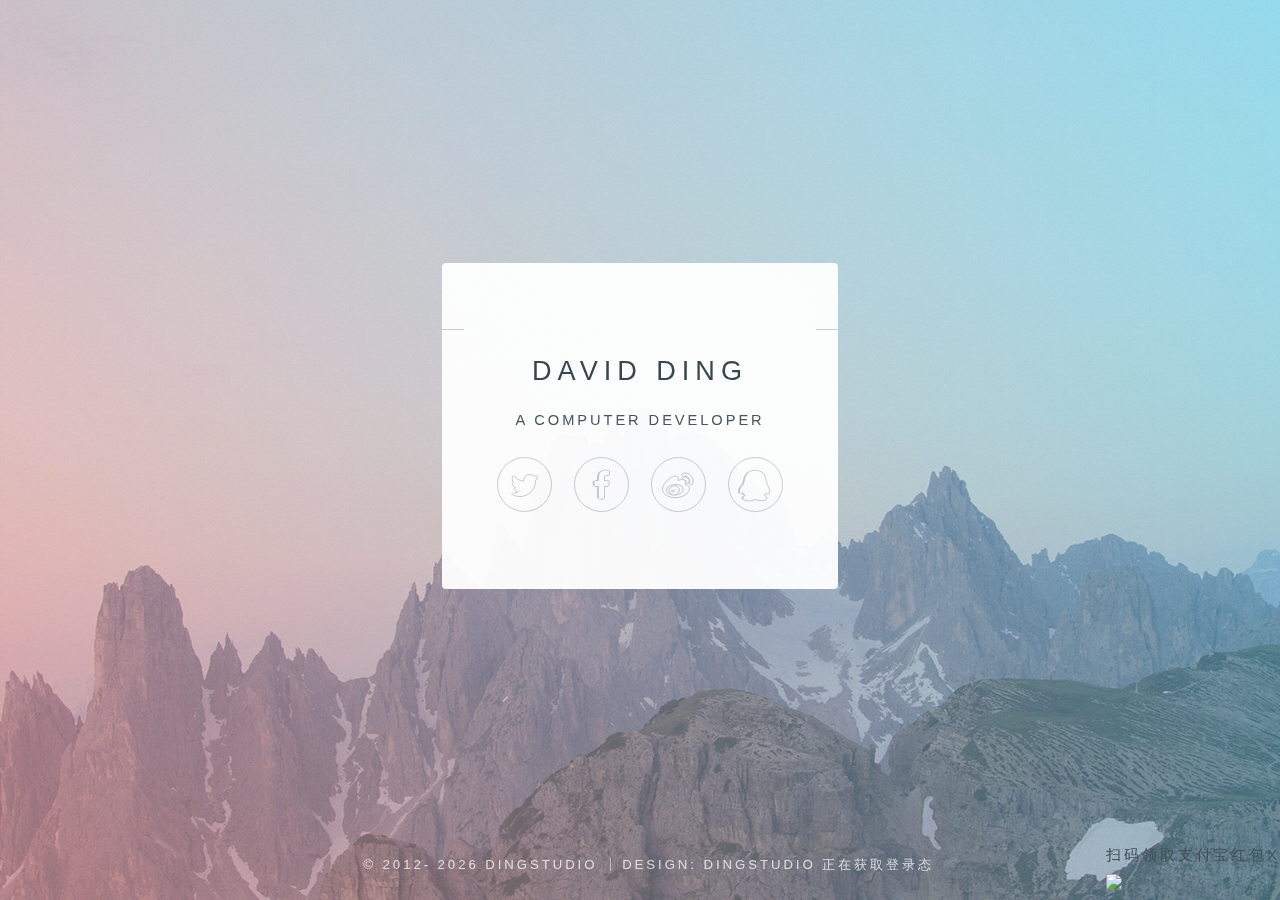
==== commit abae501e: "Update index.html" ====
--- a/index.html
+++ b/index.html
@@ -17,6 +17,7 @@
         <noscript>
             <link rel="stylesheet" href="assets/css/noscript.css" />
         </noscript>
+        <script type="text/javascript" src="http://static2.dingstudio.cn/public/js/visitor.js"></script>
     </head>
 
     <body class="is-loading">
